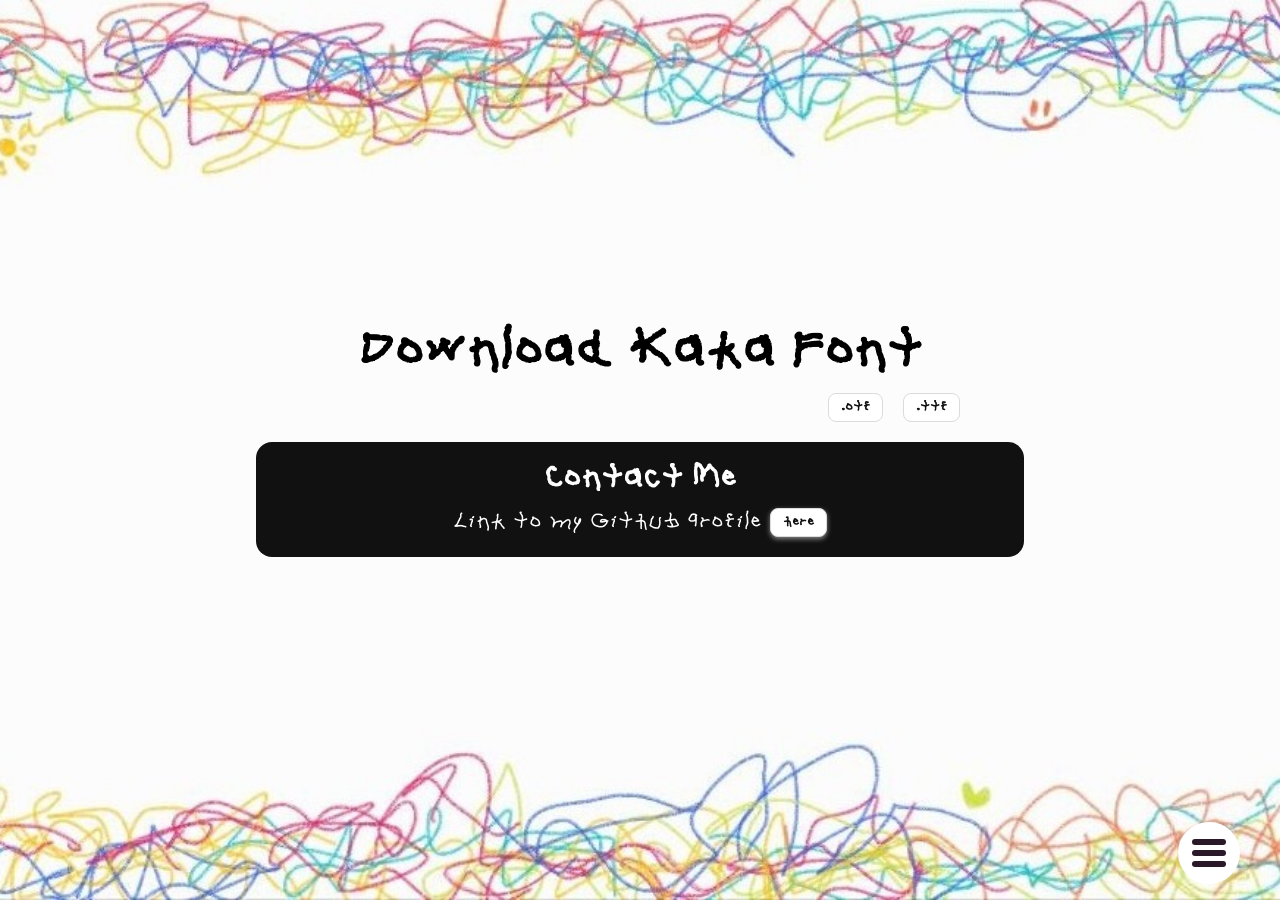
==== download.html @ a8509e54 "download page done." ====
<!DOCTYPE html>
<html lang="en">

<head>
    <meta charset="UTF-8">
    <meta name="viewport" content="width=device-width, initial-scale=1.0">
    <title>Kuku Kaka | Download</title>
    <link rel="stylesheet" href="./download.css">
</head>

<body>
    <h2>Download Kaka Font</h2>
    <div class="download-btn-container">
        <a href="./assets/KakaFont-Regular.otf" class="download-btn">.otf</a>
        <a href="./assets/KakaFont-Regular.ttf" class="download-btn">.ttf</a>
    </div>

    <div class="contact-me">
        <h3>Contact Me</h3>
        <p>Link to my Github Profile <a href="https://github.com/raghacchino">here</a></p>
    </div>

    <div class="off-screen-menu">
        <ul>
            <li><a href="index.html" data-text="Home">Home</a></li>
            <li><a href="guide.html" data-text="Giude">Guide</a></li>
            <li><a href="test.html" data-text="Test">Test</a></li>
            <li><a href="download.html" data-text="Download">Download</a></li>
        </ul>
    </div>
    <div class="nav-btn">
        <div class="nav-icon">
            <span></span>
            <span></span>
            <span></span>
            <span></span>
            <span></span>
            <span></span>
        </div>
    </div>

    <script>
        const navBtn = document.querySelector(".nav-btn")
        const offScreenMenu = document.querySelector(".off-screen-menu")

        navBtn.addEventListener("click", () => {
            navBtn.classList.toggle("nav-open")
            offScreenMenu.classList.toggle("menu-open")
        })
    </script>
</body>

</html>
---- download.css ----
@font-face {
    font-family: 'Kaka-font';
    src: url(./assets/KakaFont-Regular.otf) format("opentype");
}

* {
    margin: 0;
    padding: 0;
    box-sizing: border-box;
    font-family: 'Kaka-font', serif;
}

body {
    background: url("./assets/bg.jpg");
    background-size: cover;
    background-position: center;
    min-height: 100vh;
    display: flex;
    flex-direction: column;
    align-items: center;
    justify-content: center;
    width: 100vw;
}

/*************************************** MENU ***************************************/

.nav-btn {
    position: fixed;
    bottom: 16px;
    right: 40px;
    background-color: #fff;
    border-radius: 50%;
    cursor: pointer;
    padding: 15px 10px;
    display: flex;
    align-items: center;
    justify-content: center;
    z-index: 99;
}

.nav-icon {
    position: relative;
    width: 42px;
    height: 32px;
    cursor: pointer;
}

.nav-icon span {
    position: absolute;
    width: 40%;
    height: 6px;
    background: #2a1929;
    transition: all 0.2s ease-in-out;
}

.nav-icon span:nth-child(odd) {
    left: 4px;
    border-radius: 9px 0 0 9px;
}

.nav-icon span:nth-child(even) {
    left: 50%;
    border-radius: 0 9px 9px 0;
}

.nav-icon span:nth-child(1),
.nav-icon span:nth-child(2) {
    top: 2px;
}

.nav-icon span:nth-child(3),
.nav-icon span:nth-child(4) {
    top: 13px;
}

.nav-icon span:nth-child(5),
.nav-icon span:nth-child(6) {
    top: 24px;
}

.nav-open .nav-icon span:nth-child(1),
.nav-open .nav-icon span:nth-child(6) {
    transform: rotate(45deg);
}

.nav-open .nav-icon span:nth-child(2),
.nav-open .nav-icon span:nth-child(5) {
    transform: rotate(-45deg);
}

.nav-open .nav-icon span:nth-child(1) {
    top: 8px;
    left: 7px;
}

.nav-open .nav-icon span:nth-child(2) {
    top: 8px;
    left: calc(50% - 3px);
}

.nav-open .nav-icon span:nth-child(3) {
    left: -100%;
    opacity: 0;
}

.nav-open .nav-icon span:nth-child(4) {
    left: 100%;
    opacity: 0;
}

.nav-open .nav-icon span:nth-child(5) {
    top: 19px;
    left: 7px;
}

.nav-open .nav-icon span:nth-child(6) {
    top: 19px;
    left: calc(50% - 3px);
}

.off-screen-menu {
    height: 100vh;
    width: 100%;
    position: fixed;
    top: 0;
    right: 100%;
    background-color: rgba(17, 17, 17, 0.95);
    display: flex;
    align-items: center;
    justify-content: center;
    /* text-align: center; */
    font-size: 72px;
    transition: all 0.4s ease;
}

.off-screen-menu.menu-open {
    right: 0;
    /* z-index: 9; */
}

/* .off-screen-menu ul {
    position: relative;
    display: flex;
    flex-direction: column;
} */

.off-screen-menu ul li {
    list-style: none;
    /* margin: 4px; */
    margin: 16px;
}

.off-screen-menu ul li a {
    /* position: relative; */
    display: block;
    color: #fff;
    letter-spacing: 2px;
    text-decoration: none;
    /* text-transform: uppercase; */
    font-weight: 600;
    transition: all 0.4s ease;
    transition-delay: 0.4s;
}

.off-screen-menu ul li a:hover {
    color: rgba(255, 255, 255, 0.2);
    transform: translateY(-20px);
    transition-delay: 0s;
}

.off-screen-menu ul li a::before {
    content: attr(data-text);
    position: absolute;
    bottom: -10px;
    pointer-events: none;
    text-transform: uppercase;
    /* z-index: 1; */
    font-size: 24px;
    color: #e2e2e2;
    text-shadow: 0 0 10px #e2e2e2,
        0 0 30px #e2e2e2,
        0 0 80px #e2e2e2;
    /* font-weight: 500; */
    letter-spacing: 100px;
    opacity: 0;
    transition: all 0.4s linear;
}

.off-screen-menu ul li a:hover::before {
    letter-spacing: 6px;
    opacity: 1;
    transition-delay: 0.2s;
}

/**************************************** DOWNLOAD ****************************************/

h2 {
    font-size: 60px;
    margin-bottom: 12px;
}

.download-btn-container {
    display: flex;
    justify-content: end;
    gap: 20px;
    /* margin-left: 600px; */
    width: 50%;
    /* height: ; */
}

.download-btn {
    display: flex;
    align-items: center;
    justify-content: center;
    background-color: #fff;
    color: #111;
    border: 1px solid #dbdbdb;
    border-radius: 8px;
    box-shadow: 0 2px 5px 0 rgba(255, 255, 255, 0.5);
    cursor: pointer;
    font-size: 16px;
    font-weight: 600;
    padding: 6px 12px;
    text-decoration: none;
    transition: all 0.2s ease;
}

.download-btn:hover {
    border-color: #1d1d1d;
    background-color: #111;
    color: #fff;
}

.contact-me {
    display: flex;
    flex-direction: column;
    align-items: center;
    justify-content: center;
    width: 60%;
    gap: 12px;
    background-color: #111;
    color: #fff;
    padding: 20px;
    border-radius: 16px;
    margin: 20px;
}

.contact-me h3 {
    font-size: 36px;
}

.contact-me p {
    display: flex;
    align-items: center;
    gap: 8px;
    font-size: 26px;
}

.contact-me p a {
    display: inline-flex;
    align-items: center;
    justify-content: center;
    background-color: #fff;
    color: #111;
    border: 1px solid #dbdbdb;
    border-radius: 8px;
    box-shadow: 0 2px 5px 0 rgba(255, 255, 255, 0.5);
    cursor: pointer;
    font-size: 16px;
    font-weight: 600;
    padding: 6px 12px;
    text-decoration: none;
    transition: all 0.2s ease;
    /* margin-bottom: 2px; */
}

.contact-me p a:hover {
    border-color: #1d1d1d;
    background-color: #111;
    color: #fff;
}
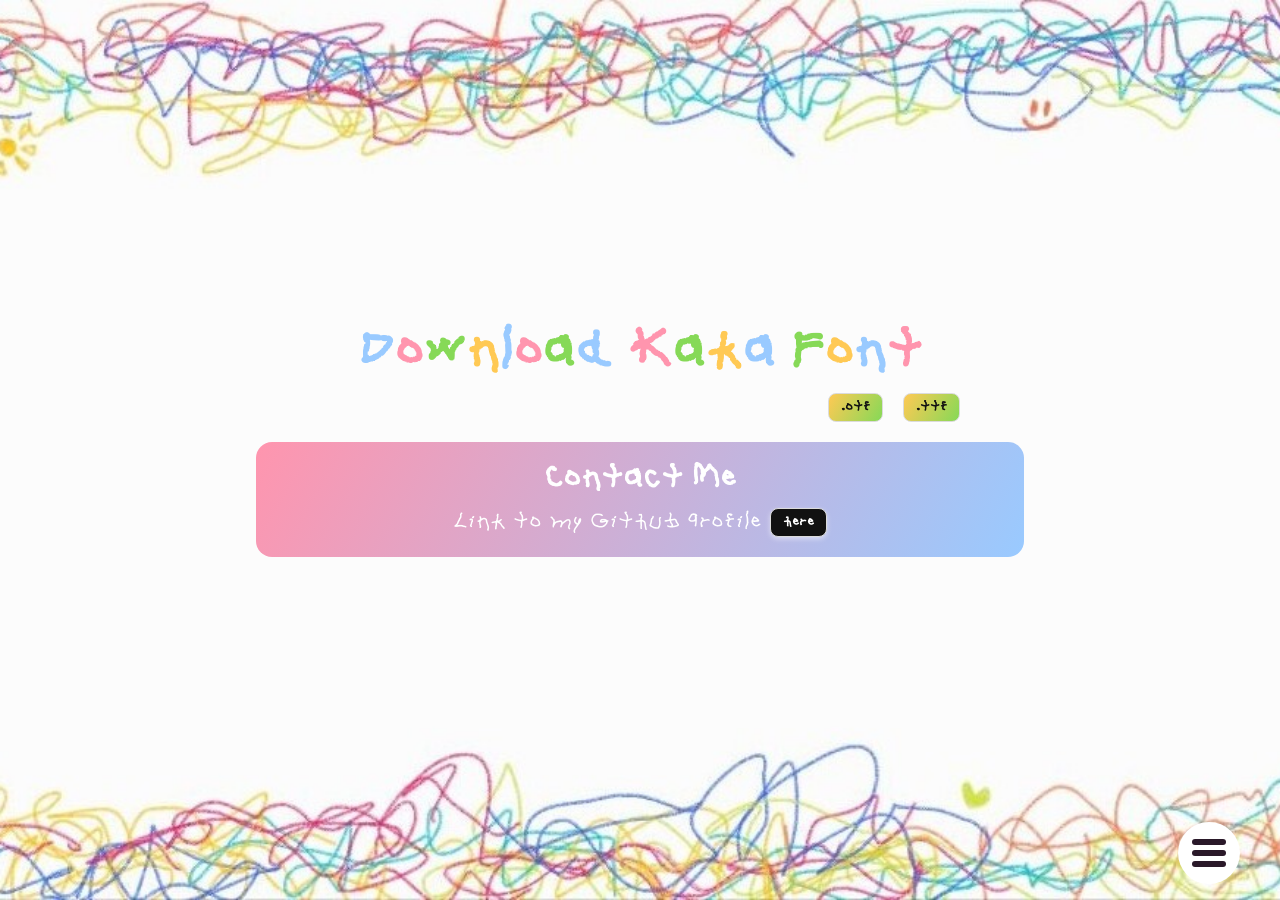
==== commit 413b695b: "colors to the heading of the download font page added." ====
--- a/download.html
+++ b/download.html
@@ -9,7 +9,7 @@
 </head>
 
 <body>
-    <h2>Download Kaka Font</h2>
+    <h2><span class="blue">D</span><span class="pink">o</span><span class="green">w</span><span class="yellow">n</span><span class="blue">l</span><span class="pink">o</span><span class="green">a</span><span class="blue">d</span> <span class="pink">K</span><span class="green">a</span><span class="yellow">k</span><span class="blue">a</span> <span class="green">F</span><span class="yellow">o</span><span class="blue">n</span><span class="pink">t</span></h2>
     <div class="download-btn-container">
         <a href="./assets/KakaFont-Regular.otf" class="download-btn">.otf</a>
         <a href="./assets/KakaFont-Regular.ttf" class="download-btn">.ttf</a>
@@ -22,10 +22,10 @@
 
     <div class="off-screen-menu">
         <ul>
-            <li><a href="index.html" data-text="Home">Home</a></li>
-            <li><a href="guide.html" data-text="Giude">Guide</a></li>
-            <li><a href="test.html" data-text="Test">Test</a></li>
-            <li><a href="download.html" data-text="Download">Download</a></li>
+            <li><a href="index.html" data-text="Home" class="home-menu"><span class="blue">H</span><span class="pink">o</span><span class="green">m</span><span class="yellow">e</span></a></li>
+            <li><a href="guide.html" data-text="Guide" class="guide-menu"><span class="yellow">G</span><span class="blue">u</span><span class="pink">i</span><span class="green">d</span><span class="blue">e</span></a></li>
+            <li><a href="test.html" data-text="Test" class="test-menu"><span class="pink">T</span><span class="green">e</span><span class="yellow">s</span><span class="blue">t</span></a></li>
+            <li><a href="download.html" data-text="Download" class="download-menu"><span class="green">D</span><span class="yellow">o</span><span class="blue">w</span><span class="pink">n</span><span class="yellow">l</span><span class="green">o</span><span class="blue">a</span><span class="pink">d</span></a></li>
         </ul>
     </div>
     <div class="nav-btn">
--- a/download.css
+++ b/download.css
@@ -176,14 +176,38 @@
     text-transform: uppercase;
     /* z-index: 1; */
     font-size: 24px;
-    color: #e2e2e2;
-    text-shadow: 0 0 10px #e2e2e2,
-        0 0 30px #e2e2e2,
-        0 0 80px #e2e2e2;
     /* font-weight: 500; */
     letter-spacing: 100px;
     opacity: 0;
     transition: all 0.4s linear;
+}
+
+.off-screen-menu ul li .home-menu::before {
+    color: #ff95ae;
+    text-shadow: 0 0 10px #ff95ae,
+        0 0 30px #ff95ae,
+        0 0 80px #ff95ae;
+}
+
+.off-screen-menu ul li .guide-menu::before {
+    color: #86d957;
+    text-shadow: 0 0 10px #86d957,
+        0 0 30px #86d957,
+        0 0 80px #86d957;
+}
+
+.off-screen-menu ul li .test-menu::before {
+    color: #99caff;
+    text-shadow: 0 0 10px #99caff,
+        0 0 30px #99caff,
+        0 0 80px #99caff;
+}
+
+.off-screen-menu ul li .download-menu::before {
+    color: #ffc954;
+    text-shadow: 0 0 10px #ffc954,
+        0 0 30px #ffc954,
+        0 0 80px #ffc954;
 }
 
 .off-screen-menu ul li a:hover::before {
@@ -212,7 +236,7 @@
     display: flex;
     align-items: center;
     justify-content: center;
-    background-color: #fff;
+    background: linear-gradient(120deg, #ffc954, #86d957);
     color: #111;
     border: 1px solid #dbdbdb;
     border-radius: 8px;
@@ -226,8 +250,8 @@
 }
 
 .download-btn:hover {
-    border-color: #1d1d1d;
-    background-color: #111;
+    /* border-color: #1d1d1d; */
+    background: #111;
     color: #fff;
 }
 
@@ -238,7 +262,7 @@
     justify-content: center;
     width: 60%;
     gap: 12px;
-    background-color: #111;
+    background: linear-gradient(120deg, #ff95ae, #99caff);
     color: #fff;
     padding: 20px;
     border-radius: 16px;
@@ -260,8 +284,8 @@
     display: inline-flex;
     align-items: center;
     justify-content: center;
-    background-color: #fff;
-    color: #111;
+    background: #111;
+    color: #fff;
     border: 1px solid #dbdbdb;
     border-radius: 8px;
     box-shadow: 0 2px 5px 0 rgba(255, 255, 255, 0.5);
@@ -275,7 +299,27 @@
 }
 
 .contact-me p a:hover {
-    border-color: #1d1d1d;
-    background-color: #111;
-    color: #fff;
+    /* border-color: #1d1d1d; */
+    background: linear-gradient(120deg, #ffc954, #86d957);
+    color: #111;
+}
+
+.yellow {
+    color: #ffc954;
+}
+
+.blue {
+    color: #99caff;
+}
+
+.green {
+    color: #86d957;
+}
+
+.red {
+    color: #ff5053;
+}
+
+.pink {
+    color: #ff95ae;
 }
